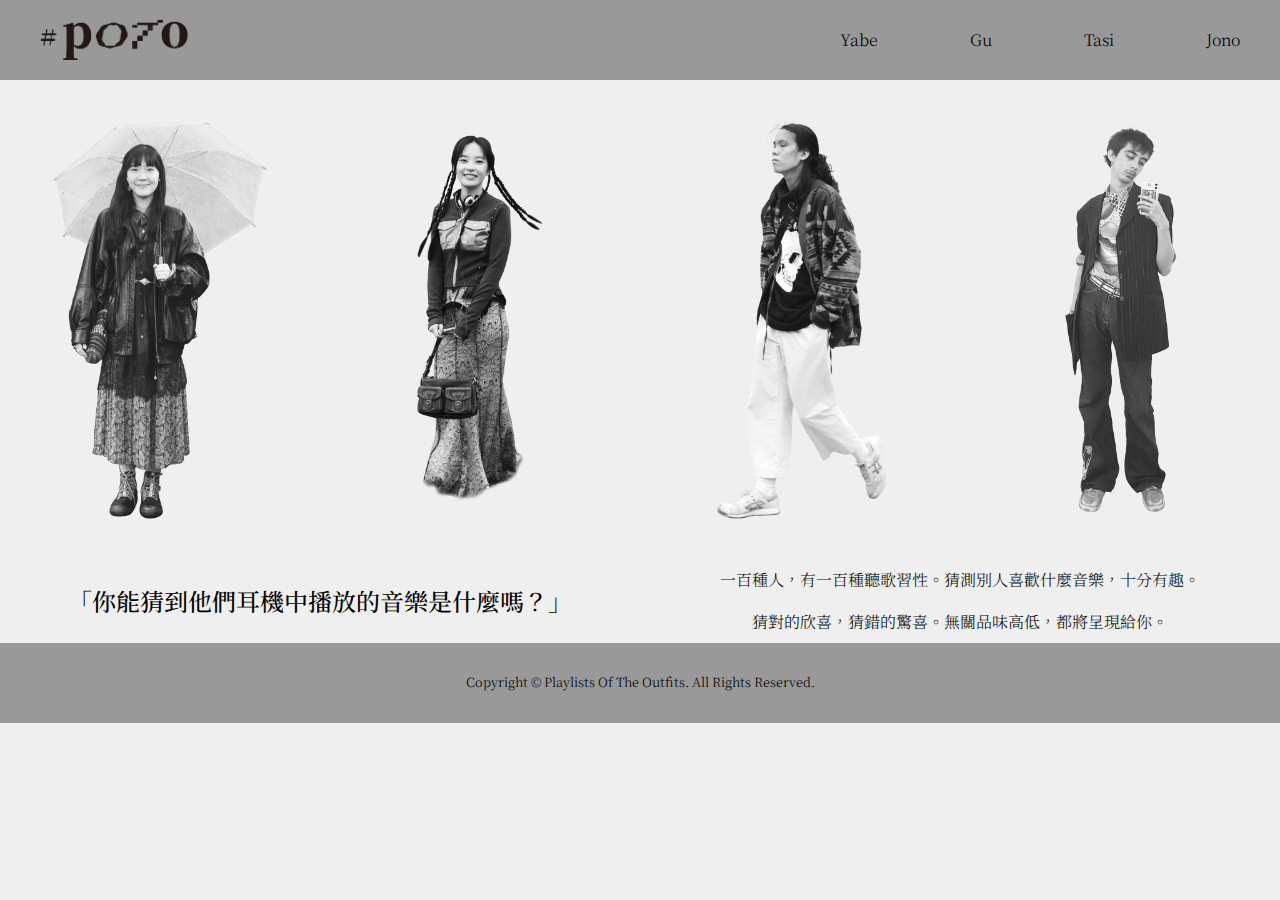
==== index.html @ af0a8bef "0.1.0 3題部分" ====
<!DOCTYPE html>
<html lang="zh-TW">
<head>
  <meta charset="UTF-8">
  <meta name="viewport" content="width=device-width, initial-scale=1.0">
  <meta name="description" property="og:description" content="「你能猜到他們耳機中播放的音樂是什麼嗎？」">
  <title>poto</title>
  <link href="/home.css" type="text/css" rel="stylesheet">
  <link rel="preconnect" href="https://fonts.googleapis.com">
  <link rel="preconnect" href="https://fonts.gstatic.com" crossorigin>
  <link rel="icon" href="/img/fav/favicon.ico" sizes="any">
  <link rel="icon" href="/img/fav/icon.svg" type="image/svg+xml">
  <link rel="apple-touch-icon" href="/img/fav/apple-touch-icon.png">
  <link rel="manifest" href="/site.webmanifest">
  <link href="https://fonts.googleapis.com/css2?family=Noto+Serif+TC&display=swap" rel="stylesheet">
  <link href="https://fonts.googleapis.com/css2?family=Noto+Serif+JP&display=swap" rel="stylesheet">
</head>
<body>
    <div class="head">
      <a class="logoa" href="/index.html">
        <img class="logol" src="/img/logol.webp">
        <img class="logos" src="/img/logos.webp">
      </a>
      <div class="nav">
        <a class="nava" href="/1.html">Yabe</a>
        <a class="nava" href="/2.html">Gu</a>
        <a class="nava" href="/3.html">Tasi</a>
        <a class="nava" href="/4.html">Jono</a>
      </div>
      <div class="ham">
        <label for="ham"><img class="ham0" src="/img/ham0.svg"></label>
        <input type="checkbox" id="ham">
        <div class="menu">
          <ul>
            <li><a href="/1.html">Yabe</a></li>
            <li><a href="/2.html">Gu</a></li>
            <li><a href="/3.html">Tasi</a></li>
            <li><a href="/4.html">Jono</a></li>
          </ul>
        </div>
      </div>
    </div>
    <div class="img4">
        <a href="/1.html"><img src="/img/h1.webp"></a>
        <a href="/2.html"><img src="/img/h2.webp"></a>
        <a href="/3.html"><img src="/img/h3.webp"></a>
        <a href="/4.html"><img src="/img/h4.webp"></a>
    </div>
    <div class="slogan">
        <h1>「你能猜到他們耳機中播放的音樂是什麼嗎？」</h1>
        <h2>一百種人，有一百種聽歌習性。猜測別人喜歡什麼音樂，十分有趣。</h2>
        <h2>猜對的欣喜，猜錯的驚喜。無關品味高低，都將呈現給你。</h2>
    </div>  
    <div class="foot"><h2 class="copy">Copyright © Playlists Of The Outfits. All Rights Reserved.</h2></div>
  <!-- <script src="script.js"></script> -->
</body>
</html>
---- home.css ----
/* http://meyerweb.com/eric/tools/css/reset/ 
   v2.0 | 20110126
   License: none (public domain)
*/

html, body, div, span, applet, object, iframe,
h1, h2, h3, h4, h5, h6, p, blockquote, pre,
a, abbr, acronym, address, big, cite, code,
del, dfn, em, img, ins, kbd, q, s, samp,
small, strike, strong, sub, sup, tt, var,
b, u, i, center,
dl, dt, dd, ol, ul, li,
fieldset, form, label, legend,
table, caption, tbody, tfoot, thead, tr, th, td,
article, aside, canvas, details, embed, 
figure, figcaption, footer, header, hgroup, 
menu, nav, output, ruby, section, summary,
time, mark, audio, video {
	margin: 0;
	padding: 0;
	border: 0;
	font-size: 100%;
	font: inherit;
	vertical-align: baseline;
}
/* HTML5 display-role reset for older browsers */
article, aside, details, figcaption, figure, 
footer, header, hgroup, menu, nav, section {
	display: block;
}
body {
	line-height: 1;
}
ol, ul {
	list-style: none;
}
blockquote, q {
	quotes: none;
}
blockquote:before, blockquote:after,
q:before, q:after {
	content: '';
	content: none;
}
table {
	border-collapse: collapse;
	border-spacing: 0;
}

body {
    font-family: 'Noto Serif TC', 'Noto Serif JP', serif;
    background: #EFEFEF;
}

.head {
    display: flex;
    justify-content: space-between;
    width: 100%;
    height: 80px;
    background: #999999;
}

.logoa {
    outline: none;
    width: 230px;
}

.logos {
    display: none;
}

.blank {
    height: 5vh;
}

.foot {
    display: flex;
    width: 100%;
    height: 80px;
    background: #999999;
}

.img4 {
    display: flex;
    justify-content: center;
}

img {
	display: flex;
    width: 100%;
    filter: saturate(0%);
}

img:hover {
    filter: saturate(100%);
}

.slogan {
    display: grid;
    grid-template-columns:
    repeat(2, 1fr);
    grid-template-rows:
    repeat(2, 1fr);
    align-items: center;
}

h1 {
    display: grid;
    grid-row: 1 / 3;
    grid-column: 1;
    justify-content: center;
    align-items: center;
    padding: 1.5rem;
    font-size: 1.5rem;
    font-weight: 500;
}

h2 {
    display: grid;
    justify-content: center;
    align-items: center;
    padding: 0.8rem;
    font-size: 1rem;
    font-weight: 300;
}

.nav {
    display: flex;
    padding-right: 2.5rem;
    width: 400px;
    justify-content: space-between;
}

.nava {
    display: flex;
    align-items: center;
    font-size: 1rem;
    font-weight: 300;
    text-decoration: none;
    color: black;
}

.ham {
    display: none;
    flex-direction: column;
}

#ham {
    display: none;
}

.menu {
    display: none;
}

.copy {
    display: flex;
    justify-content: center;
    align-items: center;
    width: 100%;
    font-size: 0.8rem;
    font-weight: 300;
}

@media screen and (max-aspect-ratio: 1/1) {
    .head {
        height: 40px;    
    }
    .logoa {
        width: 115px;
    }
    .logol {
        display: none;
    }
    .logos {
        display: flex;
        width: 115px;
        height: 40px;
    }
    .foot {
        height: 40px;
    }
    .img4 {
        display: grid;
        grid-template-columns: repeat(2, 1fr);
        align-items: center;
    }
    .slogan {
        display: flex;
        flex-direction: column;
    }
    .copy {
        font-size: 0.6rem;
        font-weight: 300;
    }
}

@media(max-width: 640px) {
    .head {
        height: 40px;    
    }
    .nav {
        display: none;
    }
    .ham {
        display: flex;
        padding-right: 1rem;
        width: 40px;
    }
    #ham:checked ~ .menu {
        display: flex;
        position: relative;
        z-index: 1;
        right: calc(100vw - 56px);
        bottom: 5px;
        width: max-content;
        background: #999999;
    }
    li {
        width: 100vw;
    }
    li > a {
        display: flex;
        justify-content: center;
        padding-top: 0.5rem;
        padding-bottom: 0.5rem;
        text-decoration: none;
        color: black;
    }
    .foot {
        height: 40px;
    }
    h1 {
        font-size: 0.8rem;
    }
    h2 {
        font-size: 0.6rem;
        font-weight: 100;
    }
    .copy {
        font-size: 0.6rem;
        font-weight: 300;
    }
}

@media screen and (max-aspect-ratio: 1/2) and (max-width: 640px) {
    .foot {
        position: fixed;
        bottom: 0;
    }
}

@media(max-width: 1115px) {
    .slogan {
        display: flex;
        flex-direction: column;
    } 
}

@media(max-height: 540px) {
    .head {
        height: 40px;    
    }
    .logoa {
        width: 115px;
    }
    .logol {
        display: none;
    }
    .logos {
        display: flex;
        width: 115px;
        height: 40px;
    }
    .foot {
        height: 40px;
    }
    h3 {
        font-size: 0.6rem;
        font-weight: 300;
    }
}
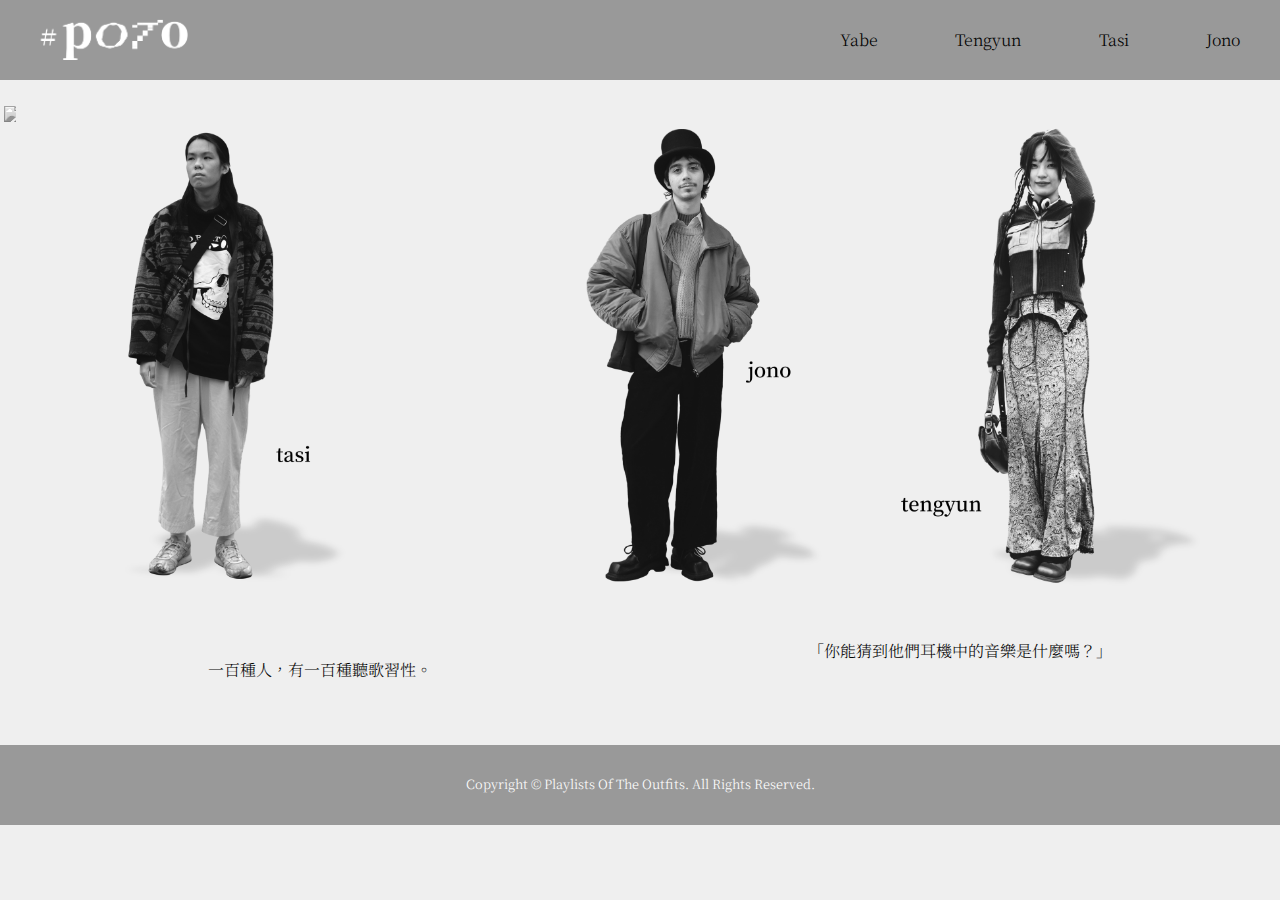
==== commit 96bf7201: "0.1.1 人物順序尚未" ====
--- a/index.html
+++ b/index.html
@@ -23,7 +23,7 @@
       </a>
       <div class="nav">
         <a class="nava" href="/1.html">Yabe</a>
-        <a class="nava" href="/2.html">Gu</a>
+        <a class="nava" href="/2.html">Tengyun</a>
         <a class="nava" href="/3.html">Tasi</a>
         <a class="nava" href="/4.html">Jono</a>
       </div>
@@ -33,7 +33,7 @@
         <div class="menu">
           <ul>
             <li><a href="/1.html">Yabe</a></li>
-            <li><a href="/2.html">Gu</a></li>
+            <li><a href="/2.html">Tengyun</a></li>
             <li><a href="/3.html">Tasi</a></li>
             <li><a href="/4.html">Jono</a></li>
           </ul>
@@ -41,15 +41,14 @@
       </div>
     </div>
     <div class="img4">
-        <a href="/1.html"><img src="/img/h1.webp"></a>
-        <a href="/2.html"><img src="/img/h2.webp"></a>
-        <a href="/3.html"><img src="/img/h3.webp"></a>
-        <a href="/4.html"><img src="/img/h4.webp"></a>
+        <a href="/1.html"><img src="/img/h1.png" style="position: relative; left: 22.5%; padding-top: 1.6rem; padding-bottom: 1.6rem; width: 80%;"></a>
+        <a href="/2.html"><img src="/img/h2.png" style="position: relative; left: 10%; padding-top: 1.6rem; padding-bottom: 1.6rem; width: 80%;"></a>
+        <a href="/3.html"><img src="/img/h3.png" style="position: relative; left: 22.5%; padding-top: 1.6rem; padding-bottom: 1.6rem; width: 80%;"></a>
+        <a href="/4.html"><img src="/img/h4.png" style="position: relative; left: 10%; padding-top: 1.6rem; padding-bottom: 1.6rem; width: 80%;"></a>
     </div>
     <div class="slogan">
-        <h1>「你能猜到他們耳機中播放的音樂是什麼嗎？」</h1>
-        <h2>一百種人，有一百種聽歌習性。猜測別人喜歡什麼音樂，十分有趣。</h2>
-        <h2>猜對的欣喜，猜錯的驚喜。無關品味高低，都將呈現給你。</h2>
+        <h2 style="margin-top: 0.8rem;">一百種人，有一百種聽歌習性。</h2>
+        <h2 style="margin-bottom: 1.6rem;">「你能猜到他們耳機中的音樂是什麼嗎？」</h2>
     </div>  
     <div class="foot"><h2 class="copy">Copyright © Playlists Of The Outfits. All Rights Reserved.</h2></div>
   <!-- <script src="script.js"></script> -->
--- a/home.css
+++ b/home.css
@@ -119,7 +119,7 @@
     display: grid;
     justify-content: center;
     align-items: center;
-    padding: 0.8rem;
+    padding: 0.4rem;
     font-size: 1rem;
     font-weight: 300;
 }
@@ -160,6 +160,7 @@
     width: 100%;
     font-size: 0.8rem;
     font-weight: 300;
+    color: #ffffff;
 }
 
 @media screen and (max-aspect-ratio: 1/1) {
@@ -225,7 +226,7 @@
         padding-top: 0.5rem;
         padding-bottom: 0.5rem;
         text-decoration: none;
-        color: black;
+        color: white;
     }
     .foot {
         height: 40px;
@@ -234,7 +235,7 @@
         font-size: 0.8rem;
     }
     h2 {
-        font-size: 0.6rem;
+        font-size: 0.7rem;
         font-weight: 100;
     }
     .copy {
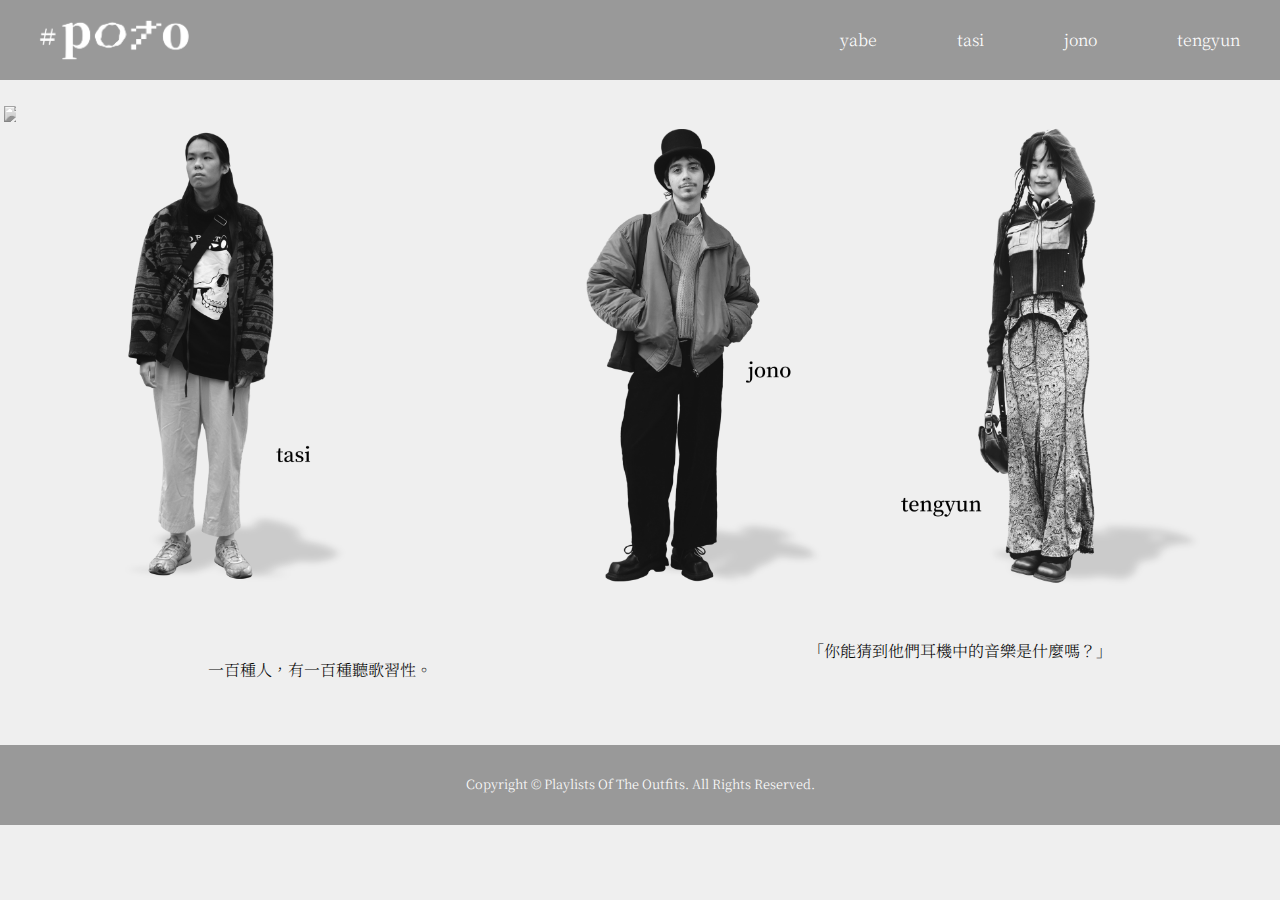
==== commit 1a4c59c7: "0.1.1 物件圖片尚未更換" ====
--- a/index.html
+++ b/index.html
@@ -18,33 +18,33 @@
 <body>
     <div class="head">
       <a class="logoa" href="/index.html">
-        <img class="logol" src="/img/logol.webp">
-        <img class="logos" src="/img/logos.webp">
+        <img class="logol" src="/img/logol-dark.webp">
+        <img class="logos" src="/img/logos-dark.webp">
       </a>
       <div class="nav">
-        <a class="nava" href="/1.html">Yabe</a>
-        <a class="nava" href="/2.html">Tengyun</a>
-        <a class="nava" href="/3.html">Tasi</a>
-        <a class="nava" href="/4.html">Jono</a>
+        <a class="nava" href="/1.html" style="color: #ffffff;">yabe</a>
+        <a class="nava" href="/3.html" style="color: #ffffff;">tasi</a>
+        <a class="nava" href="/4.html" style="color: #ffffff;">jono</a>
+        <a class="nava" href="/2.html" style="color: #ffffff;">tengyun</a>
       </div>
       <div class="ham">
-        <label for="ham"><img class="ham0" src="/img/ham0.svg"></label>
+        <label for="ham"><img class="ham0" src="/img/ham0-dark.svg"></label>
         <input type="checkbox" id="ham">
         <div class="menu">
           <ul>
-            <li><a href="/1.html">Yabe</a></li>
-            <li><a href="/2.html">Tengyun</a></li>
-            <li><a href="/3.html">Tasi</a></li>
-            <li><a href="/4.html">Jono</a></li>
+            <li><a href="/1.html">yabe</a></li>
+            <li><a href="/3.html">tasi</a></li>
+            <li><a href="/4.html">jono</a></li>
+            <li><a href="/2.html">tengyun</a></li>
           </ul>
         </div>
       </div>
     </div>
     <div class="img4">
         <a href="/1.html"><img src="/img/h1.png" style="position: relative; left: 22.5%; padding-top: 1.6rem; padding-bottom: 1.6rem; width: 80%;"></a>
-        <a href="/2.html"><img src="/img/h2.png" style="position: relative; left: 10%; padding-top: 1.6rem; padding-bottom: 1.6rem; width: 80%;"></a>
-        <a href="/3.html"><img src="/img/h3.png" style="position: relative; left: 22.5%; padding-top: 1.6rem; padding-bottom: 1.6rem; width: 80%;"></a>
-        <a href="/4.html"><img src="/img/h4.png" style="position: relative; left: 10%; padding-top: 1.6rem; padding-bottom: 1.6rem; width: 80%;"></a>
+        <a href="/3.html"><img src="/img/h2.png" style="position: relative; left: 10%; padding-top: 1.6rem; padding-bottom: 1.6rem; width: 80%;"></a>
+        <a href="/4.html"><img src="/img/h3.png" style="position: relative; left: 22.5%; padding-top: 1.6rem; padding-bottom: 1.6rem; width: 80%;"></a>
+        <a href="/2.html"><img src="/img/h4.png" style="position: relative; left: 10%; padding-top: 1.6rem; padding-bottom: 1.6rem; width: 80%;"></a>
     </div>
     <div class="slogan">
         <h2 style="margin-top: 0.8rem;">一百種人，有一百種聽歌習性。</h2>
